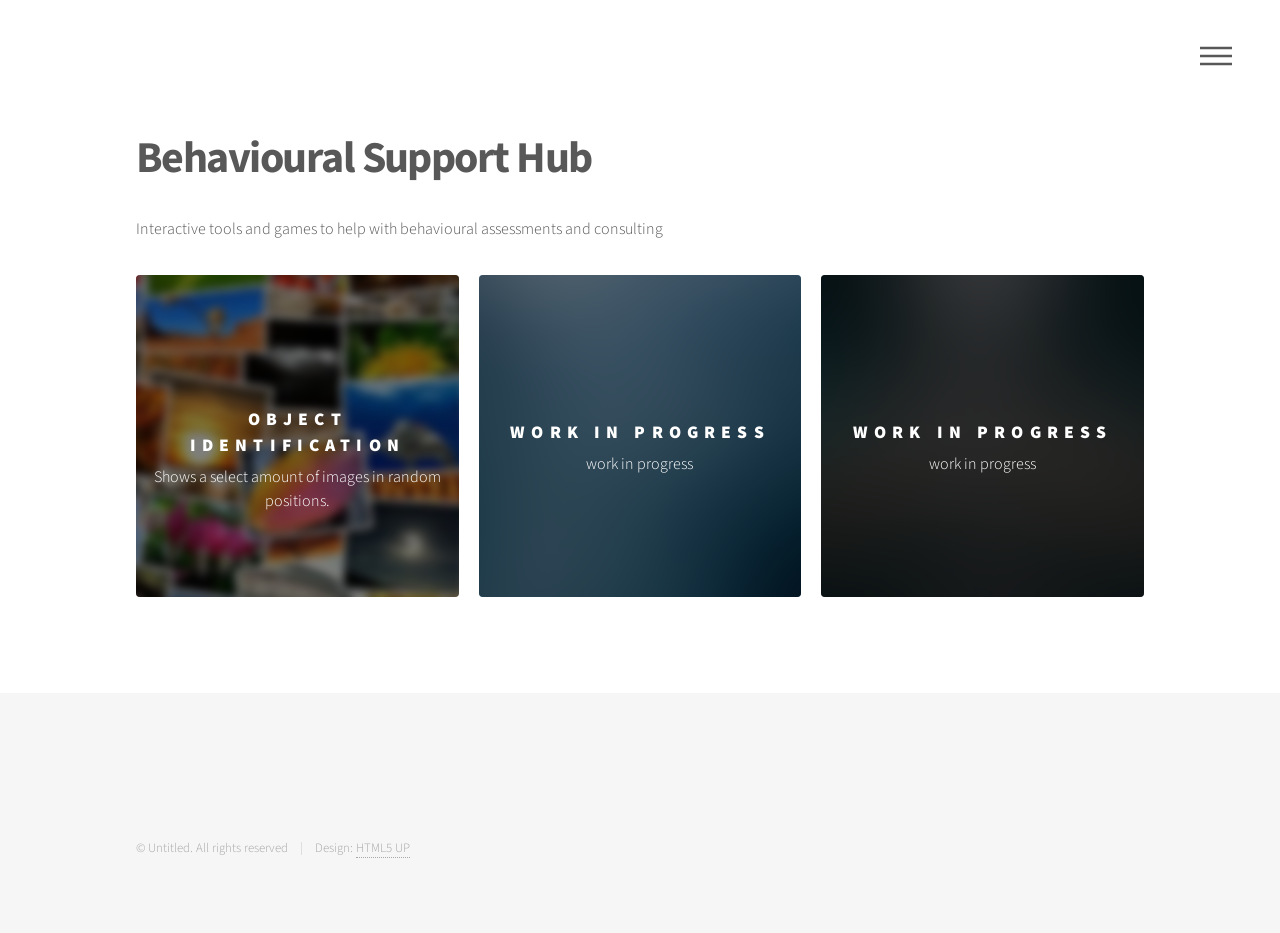
==== index.html @ a1a65e8a "Add files via upload" ====
<!DOCTYPE HTML>
<!--
	Phantom by HTML5 UP
	html5up.net | @ajlkn
	Free for personal and commercial use under the CCA 3.0 license (html5up.net/license)
-->
<html>
	<head>
		<title>Behavioural Support Hub</title>
		<meta charset="utf-8" />
		<meta name="viewport" content="width=device-width, initial-scale=1, user-scalable=no" />
		<link rel="stylesheet" href="assets/css/main.css" />
		<noscript><link rel="stylesheet" href="assets/css/noscript.css" /></noscript>
	</head>
	<body class="is-preload">
		<!-- Wrapper -->
			<div id="wrapper">

				<!-- Header -->
					<header id="header">
						<div class="inner">

							<!-- Logo -->
								<!-- <a href="index.html" class="logo">
									<span class="symbol"><img src="images/logo.svg" alt="" /></span><span class="title">Phantom</span>
								</a> -->

							<!-- Nav -->
								<nav>
									<ul>
										<li><a href="#menu">Menu</a></li>
									</ul>
								</nav>

						</div>
					</header>

				<!-- Menu -->
					<nav id="menu">
						<h2>Menu</h2>
						<ul>
							<li><a href="index.html">Home</a></li>
							<li><a href="generic.html">Ipsum veroeros</a></li>
							<li><a href="generic.html">Tempus etiam</a></li>
							<li><a href="generic.html">Consequat dolor</a></li>
							<li><a href="elements.html">Elements</a></li>
						</ul>
					</nav>

				<!-- Main -->
					<div id="main">
						<div class="inner">
							<header>
								<h1>Behavioural Support Hub</a></h1>
								<p>Interactive tools and games to help with behavioural assessments and consulting</p>
							</header>
							<section class="tiles">
								<article class="style1">
									<span class="image">
										<img src="images/images.png" alt="" />
									</span>
									<a href="elements.html">
										<h2>Object Identification</h2>
										<div class="content">
											<p>Shows a select amount of images in random positions.</p>
										</div>
									</a>
								</article>
								<article class="style2">
									<span class="image">
										<img src="images/pic02.jpg" alt="" />
									</span>
									<a href="generic.html">
										<h2>work in progress</h2>
										<div class="content">
											<p>work in progress</p>
										</div>
									</a>
								</article>
								<article class="style3">
									<span class="image">
										<img src="images/pic03.jpg" alt="" />
									</span>
									<a href="generic.html">
										<h2>work in progress</h2>
										<div class="content">
											<p>work in progress</p>
										</div>
									</a>
								</article>
								<!-- <article class="style4">
									<span class="image">
										<img src="images/pic04.jpg" alt="" />
									</span>
									<a href="generic.html">
										<h2>Tempus</h2>
										<div class="content">
											<p>Sed nisl arcu euismod sit amet nisi lorem etiam dolor veroeros et feugiat.</p>
										</div>
									</a>
								</article>
								<article class="style5">
									<span class="image">
										<img src="images/pic05.jpg" alt="" />
									</span>
									<a href="generic.html">
										<h2>Aliquam</h2>
										<div class="content">
											<p>Sed nisl arcu euismod sit amet nisi lorem etiam dolor veroeros et feugiat.</p>
										</div>
									</a>
								</article>
								<article class="style6">
									<span class="image">
										<img src="images/pic06.jpg" alt="" />
									</span>
									<a href="generic.html">
										<h2>Veroeros</h2>
										<div class="content">
											<p>Sed nisl arcu euismod sit amet nisi lorem etiam dolor veroeros et feugiat.</p>
										</div>
									</a>
								</article>
								<article class="style2">
									<span class="image">
										<img src="images/pic07.jpg" alt="" />
									</span>
									<a href="generic.html">
										<h2>Ipsum</h2>
										<div class="content">
											<p>Sed nisl arcu euismod sit amet nisi lorem etiam dolor veroeros et feugiat.</p>
										</div>
									</a>
								</article>
								<article class="style3">
									<span class="image">
										<img src="images/pic08.jpg" alt="" />
									</span>
									<a href="generic.html">
										<h2>Dolor</h2>
										<div class="content">
											<p>Sed nisl arcu euismod sit amet nisi lorem etiam dolor veroeros et feugiat.</p>
										</div>
									</a>
								</article>
								<article class="style1">
									<span class="image">
										<img src="images/pic09.jpg" alt="" />
									</span>
									<a href="generic.html">
										<h2>Nullam</h2>
										<div class="content">
											<p>Sed nisl arcu euismod sit amet nisi lorem etiam dolor veroeros et feugiat.</p>
										</div>
									</a>
								</article>
								<article class="style5">
									<span class="image">
										<img src="images/pic10.jpg" alt="" />
									</span>
									<a href="generic.html">
										<h2>Ultricies</h2>
										<div class="content">
											<p>Sed nisl arcu euismod sit amet nisi lorem etiam dolor veroeros et feugiat.</p>
										</div>
									</a> 
								</article> -->
								<!-- <article class="style6">
									<span class="image">
										<img src="images/pic11.jpg" alt="" />
									</span>
									<a href="generic.html">
										<h2>Dictum</h2>
										<div class="content">
											<p>Sed nisl arcu euismod sit amet nisi lorem etiam dolor veroeros et feugiat.</p>
										</div>
									</a>
								</article> 
								<article class="style4">
									<span class="image">
										<img src="images/pic12.jpg" alt="" />
									</span>
									<a href="generic.html">
										<h2>Pretium</h2>
										<div class="content">
											<p>Sed nisl arcu euismod sit amet nisi lorem etiam dolor veroeros et feugiat.</p>
										</div>
									</a>
								</article> -->
							</section>
						</div>
					</div>

				<!-- Footer -->
					<footer id="footer">
						<div class="inner">
							<!--<section>
								<h2>Get in touch</h2>
								<form method="post" action="#">
									<div class="fields">
										<div class="field half">
											<input type="text" name="name" id="name" placeholder="Name" />
										</div>
										<div class="field half">
											<input type="email" name="email" id="email" placeholder="Email" />
										</div>
										<div class="field">
											<textarea name="message" id="message" placeholder="Message"></textarea>
										</div>
									</div>
									<ul class="actions">
										<li><input type="submit" value="Send" class="primary" /></li>
									</ul>
								</form>
							</section>
							<section>
								<h2>Follow</h2>
								<ul class="icons">
									<li><a href="#" class="icon brands style2 fa-twitter"><span class="label">Twitter</span></a></li>
									<li><a href="#" class="icon brands style2 fa-facebook-f"><span class="label">Facebook</span></a></li>
									<li><a href="#" class="icon brands style2 fa-instagram"><span class="label">Instagram</span></a></li>
									<li><a href="#" class="icon brands style2 fa-dribbble"><span class="label">Dribbble</span></a></li>
									<li><a href="#" class="icon brands style2 fa-github"><span class="label">GitHub</span></a></li>
									<li><a href="#" class="icon brands style2 fa-500px"><span class="label">500px</span></a></li>
									<li><a href="#" class="icon solid style2 fa-phone"><span class="label">Phone</span></a></li>
									<li><a href="#" class="icon solid style2 fa-envelope"><span class="label">Email</span></a></li>
								</ul>
							</section> -->
							<ul class="copyright">
								<li>&copy; Untitled. All rights reserved</li><li>Design: <a href="http://html5up.net">HTML5 UP</a></li>
							</ul>
						</div>
					</footer>

			</div>

		<!-- Scripts -->
			<script src="assets/js/jquery.min.js"></script>
			<script src="assets/js/browser.min.js"></script>
			<script src="assets/js/breakpoints.min.js"></script>
			<script src="assets/js/util.js"></script>
			<script src="assets/js/main.js"></script>

	</body>
</html>
---- assets/css/main.css ----
@import 'fontawesome-all.min.css';
@import url("https://fonts.googleapis.com/css?family=Source+Sans+Pro:300,700,900");
/*
	Phantom by HTML5 UP
	html5up.net | @ajlkn
	Free for personal and commercial use under the CCA 3.0 license (html5up.net/license)
*/
html, body, div, span, applet, object,
iframe, h1, h2, h3, h4, h5, h6, p, blockquote,
pre, a, abbr, acronym, address, big, cite,
code, del, dfn, em, img, ins, kbd, q, s, samp,
small, strike, strong, sub, sup, tt, var, b,
u, i, center, dl, dt, dd, ol, ul, li, fieldset,
form, label, legend, table, caption, tbody,
tfoot, thead, tr, th, td, article, aside,
canvas, details, embed, figure, figcaption,
footer, header, hgroup, menu, nav, output, ruby,
section, summary, time, mark, audio, video {
  margin: 0;
  padding: 0;
  border: 0;
  font-size: 100%;
  font: inherit;
  vertical-align: baseline;
}

article, aside, details, figcaption, figure,
footer, header, hgroup, menu, nav, section {
  display: block;
}

body {
  line-height: 1;
}

ol, ul {
  list-style: none;
}

blockquote, q {
  quotes: none;
}
blockquote:before, blockquote:after, q:before, q:after {
  content: "";
  content: none;
}

table {
  border-collapse: collapse;
  border-spacing: 0;
}

body {
  -webkit-text-size-adjust: none;
}

mark {
  background-color: transparent;
  color: inherit;
}

input::-moz-focus-inner {
  border: 0;
  padding: 0;
}

input, select, textarea {
  -moz-appearance: none;
  -webkit-appearance: none;
  appearance: none;
}

/* Basic */
body {
  -ms-overflow-style: scrollbar;
}

@media screen and (max-width: 480px) {
  html, body {
    min-width: 320px;
  }
}
html {
  box-sizing: border-box;
}

*, *:before, *:after {
  box-sizing: inherit;
}

body {
  background: #ffffff;
}
body.is-preload *, body.is-preload *:before, body.is-preload *:after {
  animation: none !important;
  transition: none !important;
}

/* Type */
body, input, select, textarea {
  color: #585858;
  font-family: "Source Sans Pro", Helvetica, sans-serif;
  font-size: 16pt;
  font-weight: 300;
  line-height: 1.75;
}
@media screen and (max-width: 1680px) {
  body, input, select, textarea {
    font-size: 14pt;
  }
}
@media screen and (max-width: 1280px) {
  body, input, select, textarea {
    font-size: 12pt;
  }
}

a {
  transition: border-bottom-color 0.2s ease, color 0.2s ease;
  text-decoration: none;
  color: #585858;
  border-bottom: dotted 1px rgba(88, 88, 88, 0.5);
}
a:hover {
  border-bottom-color: transparent;
  color: #f2849e !important;
}

strong, b {
  font-weight: 900;
}

em, i {
  font-style: italic;
}

p {
  margin: 0 0 2em 0;
}

h1 {
  font-size: 2.75em;
  font-weight: 700;
  line-height: 1.3;
  margin: 0 0 1em 0;
  letter-spacing: -0.035em;
}
h1 a {
  color: inherit;
}
@media screen and (max-width: 736px) {
  h1 {
    font-size: 2em;
    margin: 0 0 1em 0;
  }
}
@media screen and (max-width: 360px) {
  h1 {
    font-size: 1.75em;
  }
}

h2, h3, h4, h5, h6 {
  font-weight: 900;
  line-height: 1.5;
  margin: 0 0 2em 0;
  text-transform: uppercase;
  letter-spacing: 0.35em;
}
h2 a, h3 a, h4 a, h5 a, h6 a {
  color: inherit;
}

h2 {
  font-size: 1.1em;
}

h3 {
  font-size: 1em;
}

h4 {
  font-size: 0.8em;
}

h5 {
  font-size: 0.8em;
}

h6 {
  font-size: 0.8em;
}

@media screen and (max-width: 980px) {
  h1 br, h2 br, h3 br, h4 br, h5 br, h6 br {
    display: none;
  }
}
@media screen and (max-width: 736px) {
  h2 {
    font-size: 1em;
  }
  h3 {
    font-size: 0.8em;
  }
}
sub {
  font-size: 0.8em;
  position: relative;
  top: 0.5em;
}

sup {
  font-size: 0.8em;
  position: relative;
  top: -0.5em;
}

blockquote {
  border-left: solid 4px #c9c9c9;
  font-style: italic;
  margin: 0 0 2em 0;
  padding: 0.5em 0 0.5em 2em;
}

code {
  background: rgba(144, 144, 144, 0.075);
  border-radius: 4px;
  border: solid 1px #c9c9c9;
  font-family: "Courier New", monospace;
  font-size: 0.9em;
  margin: 0 0.25em;
  padding: 0.25em 0.65em;
}

pre {
  -webkit-overflow-scrolling: touch;
  font-family: "Courier New", monospace;
  font-size: 0.9em;
  margin: 0 0 2em 0;
}
pre code {
  display: block;
  line-height: 1.75;
  padding: 1em 1.5em;
  overflow-x: auto;
}

hr {
  border: 0;
  border-bottom: solid 1px #c9c9c9;
  margin: 2em 0;
}
hr.major {
  margin: 3em 0;
}

.align-left {
  text-align: left;
}

.align-center {
  text-align: center;
}

.align-right {
  text-align: right;
}

/* Row */
.row {
  display: flex;
  flex-wrap: wrap;
  box-sizing: border-box;
  align-items: stretch;
}
.row > * {
  box-sizing: border-box;
}
.row.gtr-uniform > * > :last-child {
  margin-bottom: 0;
}
.row.aln-left {
  justify-content: flex-start;
}
.row.aln-center {
  justify-content: center;
}
.row.aln-right {
  justify-content: flex-end;
}
.row.aln-top {
  align-items: flex-start;
}
.row.aln-middle {
  align-items: center;
}
.row.aln-bottom {
  align-items: flex-end;
}
.row > .imp {
  order: -1;
}
.row > .col-1 {
  width: 8.3333333333%;
}
.row > .off-1 {
  margin-left: 8.3333333333%;
}
.row > .col-2 {
  width: 16.6666666667%;
}
.row > .off-2 {
  margin-left: 16.6666666667%;
}
.row > .col-3 {
  width: 25%;
}
.row > .off-3 {
  margin-left: 25%;
}
.row > .col-4 {
  width: 33.3333333333%;
}
.row > .off-4 {
  margin-left: 33.3333333333%;
}
.row > .col-5 {
  width: 41.6666666667%;
}
.row > .off-5 {
  margin-left: 41.6666666667%;
}
.row > .col-6 {
  width: 50%;
}
.row > .off-6 {
  margin-left: 50%;
}
.row > .col-7 {
  width: 58.3333333333%;
}
.row > .off-7 {
  margin-left: 58.3333333333%;
}
.row > .col-8 {
  width: 66.6666666667%;
}
.row > .off-8 {
  margin-left: 66.6666666667%;
}
.row > .col-9 {
  width: 75%;
}
.row > .off-9 {
  margin-left: 75%;
}
.row > .col-10 {
  width: 83.3333333333%;
}
.row > .off-10 {
  margin-left: 83.3333333333%;
}
.row > .col-11 {
  width: 91.6666666667%;
}
.row > .off-11 {
  margin-left: 91.6666666667%;
}
.row > .col-12 {
  width: 100%;
}
.row > .off-12 {
  margin-left: 100%;
}
.row.gtr-0 {
  margin-top: 0;
  margin-left: 0em;
}
.row.gtr-0 > * {
  padding: 0 0 0 0em;
}
.row.gtr-0.gtr-uniform {
  margin-top: 0em;
}
.row.gtr-0.gtr-uniform > * {
  padding-top: 0em;
}
.row.gtr-25 {
  margin-top: 0;
  margin-left: -0.5em;
}
.row.gtr-25 > * {
  padding: 0 0 0 0.5em;
}
.row.gtr-25.gtr-uniform {
  margin-top: -0.5em;
}
.row.gtr-25.gtr-uniform > * {
  padding-top: 0.5em;
}
.row.gtr-50 {
  margin-top: 0;
  margin-left: -1em;
}
.row.gtr-50 > * {
  padding: 0 0 0 1em;
}
.row.gtr-50.gtr-uniform {
  margin-top: -1em;
}
.row.gtr-50.gtr-uniform > * {
  padding-top: 1em;
}
.row {
  margin-top: 0;
  margin-left: -2em;
}
.row > * {
  padding: 0 0 0 2em;
}
.row.gtr-uniform {
  margin-top: -2em;
}
.row.gtr-uniform > * {
  padding-top: 2em;
}
.row.gtr-150 {
  margin-top: 0;
  margin-left: -3em;
}
.row.gtr-150 > * {
  padding: 0 0 0 3em;
}
.row.gtr-150.gtr-uniform {
  margin-top: -3em;
}
.row.gtr-150.gtr-uniform > * {
  padding-top: 3em;
}
.row.gtr-200 {
  margin-top: 0;
  margin-left: -4em;
}
.row.gtr-200 > * {
  padding: 0 0 0 4em;
}
.row.gtr-200.gtr-uniform {
  margin-top: -4em;
}
.row.gtr-200.gtr-uniform > * {
  padding-top: 4em;
}
@media screen and (max-width: 1680px) {
  .row {
    display: flex;
    flex-wrap: wrap;
    box-sizing: border-box;
    align-items: stretch;
  }
  .row > * {
    box-sizing: border-box;
  }
  .row.gtr-uniform > * > :last-child {
    margin-bottom: 0;
  }
  .row.aln-left {
    justify-content: flex-start;
  }
  .row.aln-center {
    justify-content: center;
  }
  .row.aln-right {
    justify-content: flex-end;
  }
  .row.aln-top {
    align-items: flex-start;
  }
  .row.aln-middle {
    align-items: center;
  }
  .row.aln-bottom {
    align-items: flex-end;
  }
  .row > .imp-xlarge {
    order: -1;
  }
  .row > .col-1-xlarge {
    width: 8.3333333333%;
  }
  .row > .off-1-xlarge {
    margin-left: 8.3333333333%;
  }
  .row > .col-2-xlarge {
    width: 16.6666666667%;
  }
  .row > .off-2-xlarge {
    margin-left: 16.6666666667%;
  }
  .row > .col-3-xlarge {
    width: 25%;
  }
  .row > .off-3-xlarge {
    margin-left: 25%;
  }
  .row > .col-4-xlarge {
    width: 33.3333333333%;
  }
  .row > .off-4-xlarge {
    margin-left: 33.3333333333%;
  }
  .row > .col-5-xlarge {
    width: 41.6666666667%;
  }
  .row > .off-5-xlarge {
    margin-left: 41.6666666667%;
  }
  .row > .col-6-xlarge {
    width: 50%;
  }
  .row > .off-6-xlarge {
    margin-left: 50%;
  }
  .row > .col-7-xlarge {
    width: 58.3333333333%;
  }
  .row > .off-7-xlarge {
    margin-left: 58.3333333333%;
  }
  .row > .col-8-xlarge {
    width: 66.6666666667%;
  }
  .row > .off-8-xlarge {
    margin-left: 66.6666666667%;
  }
  .row > .col-9-xlarge {
    width: 75%;
  }
  .row > .off-9-xlarge {
    margin-left: 75%;
  }
  .row > .col-10-xlarge {
    width: 83.3333333333%;
  }
  .row > .off-10-xlarge {
    margin-left: 83.3333333333%;
  }
  .row > .col-11-xlarge {
    width: 91.6666666667%;
  }
  .row > .off-11-xlarge {
    margin-left: 91.6666666667%;
  }
  .row > .col-12-xlarge {
    width: 100%;
  }
  .row > .off-12-xlarge {
    margin-left: 100%;
  }
  .row.gtr-0 {
    margin-top: 0;
    margin-left: 0em;
  }
  .row.gtr-0 > * {
    padding: 0 0 0 0em;
  }
  .row.gtr-0.gtr-uniform {
    margin-top: 0em;
  }
  .row.gtr-0.gtr-uniform > * {
    padding-top: 0em;
  }
  .row.gtr-25 {
    margin-top: 0;
    margin-left: -0.5em;
  }
  .row.gtr-25 > * {
    padding: 0 0 0 0.5em;
  }
  .row.gtr-25.gtr-uniform {
    margin-top: -0.5em;
  }
  .row.gtr-25.gtr-uniform > * {
    padding-top: 0.5em;
  }
  .row.gtr-50 {
    margin-top: 0;
    margin-left: -1em;
  }
  .row.gtr-50 > * {
    padding: 0 0 0 1em;
  }
  .row.gtr-50.gtr-uniform {
    margin-top: -1em;
  }
  .row.gtr-50.gtr-uniform > * {
    padding-top: 1em;
  }
  .row {
    margin-top: 0;
    margin-left: -2em;
  }
  .row > * {
    padding: 0 0 0 2em;
  }
  .row.gtr-uniform {
    margin-top: -2em;
  }
  .row.gtr-uniform > * {
    padding-top: 2em;
  }
  .row.gtr-150 {
    margin-top: 0;
    margin-left: -3em;
  }
  .row.gtr-150 > * {
    padding: 0 0 0 3em;
  }
  .row.gtr-150.gtr-uniform {
    margin-top: -3em;
  }
  .row.gtr-150.gtr-uniform > * {
    padding-top: 3em;
  }
  .row.gtr-200 {
    margin-top: 0;
    margin-left: -4em;
  }
  .row.gtr-200 > * {
    padding: 0 0 0 4em;
  }
  .row.gtr-200.gtr-uniform {
    margin-top: -4em;
  }
  .row.gtr-200.gtr-uniform > * {
    padding-top: 4em;
  }
}
@media screen and (max-width: 1280px) {
  .row {
    display: flex;
    flex-wrap: wrap;
    box-sizing: border-box;
    align-items: stretch;
  }
  .row > * {
    box-sizing: border-box;
  }
  .row.gtr-uniform > * > :last-child {
    margin-bottom: 0;
  }
  .row.aln-left {
    justify-content: flex-start;
  }
  .row.aln-center {
    justify-content: center;
  }
  .row.aln-right {
    justify-content: flex-end;
  }
  .row.aln-top {
    align-items: flex-start;
  }
  .row.aln-middle {
    align-items: center;
  }
  .row.aln-bottom {
    align-items: flex-end;
  }
  .row > .imp-large {
    order: -1;
  }
  .row > .col-1-large {
    width: 8.3333333333%;
  }
  .row > .off-1-large {
    margin-left: 8.3333333333%;
  }
  .row > .col-2-large {
    width: 16.6666666667%;
  }
  .row > .off-2-large {
    margin-left: 16.6666666667%;
  }
  .row > .col-3-large {
    width: 25%;
  }
  .row > .off-3-large {
    margin-left: 25%;
  }
  .row > .col-4-large {
    width: 33.3333333333%;
  }
  .row > .off-4-large {
    margin-left: 33.3333333333%;
  }
  .row > .col-5-large {
    width: 41.6666666667%;
  }
  .row > .off-5-large {
    margin-left: 41.6666666667%;
  }
  .row > .col-6-large {
    width: 50%;
  }
  .row > .off-6-large {
    margin-left: 50%;
  }
  .row > .col-7-large {
    width: 58.3333333333%;
  }
  .row > .off-7-large {
    margin-left: 58.3333333333%;
  }
  .row > .col-8-large {
    width: 66.6666666667%;
  }
  .row > .off-8-large {
    margin-left: 66.6666666667%;
  }
  .row > .col-9-large {
    width: 75%;
  }
  .row > .off-9-large {
    margin-left: 75%;
  }
  .row > .col-10-large {
    width: 83.3333333333%;
  }
  .row > .off-10-large {
    margin-left: 83.3333333333%;
  }
  .row > .col-11-large {
    width: 91.6666666667%;
  }
  .row > .off-11-large {
    margin-left: 91.6666666667%;
  }
  .row > .col-12-large {
    width: 100%;
  }
  .row > .off-12-large {
    margin-left: 100%;
  }
  .row.gtr-0 {
    margin-top: 0;
    margin-left: 0em;
  }
  .row.gtr-0 > * {
    padding: 0 0 0 0em;
  }
  .row.gtr-0.gtr-uniform {
    margin-top: 0em;
  }
  .row.gtr-0.gtr-uniform > * {
    padding-top: 0em;
  }
  .row.gtr-25 {
    margin-top: 0;
    margin-left: -0.5em;
  }
  .row.gtr-25 > * {
    padding: 0 0 0 0.5em;
  }
  .row.gtr-25.gtr-uniform {
    margin-top: -0.5em;
  }
  .row.gtr-25.gtr-uniform > * {
    padding-top: 0.5em;
  }
  .row.gtr-50 {
    margin-top: 0;
    margin-left: -1em;
  }
  .row.gtr-50 > * {
    padding: 0 0 0 1em;
  }
  .row.gtr-50.gtr-uniform {
    margin-top: -1em;
  }
  .row.gtr-50.gtr-uniform > * {
    padding-top: 1em;
  }
  .row {
    margin-top: 0;
    margin-left: -2em;
  }
  .row > * {
    padding: 0 0 0 2em;
  }
  .row.gtr-uniform {
    margin-top: -2em;
  }
  .row.gtr-uniform > * {
    padding-top: 2em;
  }
  .row.gtr-150 {
    margin-top: 0;
    margin-left: -3em;
  }
  .row.gtr-150 > * {
    padding: 0 0 0 3em;
  }
  .row.gtr-150.gtr-uniform {
    margin-top: -3em;
  }
  .row.gtr-150.gtr-uniform > * {
    padding-top: 3em;
  }
  .row.gtr-200 {
    margin-top: 0;
    margin-left: -4em;
  }
  .row.gtr-200 > * {
    padding: 0 0 0 4em;
  }
  .row.gtr-200.gtr-uniform {
    margin-top: -4em;
  }
  .row.gtr-200.gtr-uniform > * {
    padding-top: 4em;
  }
}
@media screen and (max-width: 980px) {
  .row {
    display: flex;
    flex-wrap: wrap;
    box-sizing: border-box;
    align-items: stretch;
  }
  .row > * {
    box-sizing: border-box;
  }
  .row.gtr-uniform > * > :last-child {
    margin-bottom: 0;
  }
  .row.aln-left {
    justify-content: flex-start;
  }
  .row.aln-center {
    justify-content: center;
  }
  .row.aln-right {
    justify-content: flex-end;
  }
  .row.aln-top {
    align-items: flex-start;
  }
  .row.aln-middle {
    align-items: center;
  }
  .row.aln-bottom {
    align-items: flex-end;
  }
  .row > .imp-medium {
    order: -1;
  }
  .row > .col-1-medium {
    width: 8.3333333333%;
  }
  .row > .off-1-medium {
    margin-left: 8.3333333333%;
  }
  .row > .col-2-medium {
    width: 16.6666666667%;
  }
  .row > .off-2-medium {
    margin-left: 16.6666666667%;
  }
  .row > .col-3-medium {
    width: 25%;
  }
  .row > .off-3-medium {
    margin-left: 25%;
  }
  .row > .col-4-medium {
    width: 33.3333333333%;
  }
  .row > .off-4-medium {
    margin-left: 33.3333333333%;
  }
  .row > .col-5-medium {
    width: 41.6666666667%;
  }
  .row > .off-5-medium {
    margin-left: 41.6666666667%;
  }
  .row > .col-6-medium {
    width: 50%;
  }
  .row > .off-6-medium {
    margin-left: 50%;
  }
  .row > .col-7-medium {
    width: 58.3333333333%;
  }
  .row > .off-7-medium {
    margin-left: 58.3333333333%;
  }
  .row > .col-8-medium {
    width: 66.6666666667%;
  }
  .row > .off-8-medium {
    margin-left: 66.6666666667%;
  }
  .row > .col-9-medium {
    width: 75%;
  }
  .row > .off-9-medium {
    margin-left: 75%;
  }
  .row > .col-10-medium {
    width: 83.3333333333%;
  }
  .row > .off-10-medium {
    margin-left: 83.3333333333%;
  }
  .row > .col-11-medium {
    width: 91.6666666667%;
  }
  .row > .off-11-medium {
    margin-left: 91.6666666667%;
  }
  .row > .col-12-medium {
    width: 100%;
  }
  .row > .off-12-medium {
    margin-left: 100%;
  }
  .row.gtr-0 {
    margin-top: 0;
    margin-left: 0em;
  }
  .row.gtr-0 > * {
    padding: 0 0 0 0em;
  }
  .row.gtr-0.gtr-uniform {
    margin-top: 0em;
  }
  .row.gtr-0.gtr-uniform > * {
    padding-top: 0em;
  }
  .row.gtr-25 {
    margin-top: 0;
    margin-left: -0.375em;
  }
  .row.gtr-25 > * {
    padding: 0 0 0 0.375em;
  }
  .row.gtr-25.gtr-uniform {
    margin-top: -0.375em;
  }
  .row.gtr-25.gtr-uniform > * {
    padding-top: 0.375em;
  }
  .row.gtr-50 {
    margin-top: 0;
    margin-left: -0.75em;
  }
  .row.gtr-50 > * {
    padding: 0 0 0 0.75em;
  }
  .row.gtr-50.gtr-uniform {
    margin-top: -0.75em;
  }
  .row.gtr-50.gtr-uniform > * {
    padding-top: 0.75em;
  }
  .row {
    margin-top: 0;
    margin-left: -1.5em;
  }
  .row > * {
    padding: 0 0 0 1.5em;
  }
  .row.gtr-uniform {
    margin-top: -1.5em;
  }
  .row.gtr-uniform > * {
    padding-top: 1.5em;
  }
  .row.gtr-150 {
    margin-top: 0;
    margin-left: -2.25em;
  }
  .row.gtr-150 > * {
    padding: 0 0 0 2.25em;
  }
  .row.gtr-150.gtr-uniform {
    margin-top: -2.25em;
  }
  .row.gtr-150.gtr-uniform > * {
    padding-top: 2.25em;
  }
  .row.gtr-200 {
    margin-top: 0;
    margin-left: -3em;
  }
  .row.gtr-200 > * {
    padding: 0 0 0 3em;
  }
  .row.gtr-200.gtr-uniform {
    margin-top: -3em;
  }
  .row.gtr-200.gtr-uniform > * {
    padding-top: 3em;
  }
}
@media screen and (max-width: 736px) {
  .row {
    display: flex;
    flex-wrap: wrap;
    box-sizing: border-box;
    align-items: stretch;
  }
  .row > * {
    box-sizing: border-box;
  }
  .row.gtr-uniform > * > :last-child {
    margin-bottom: 0;
  }
  .row.aln-left {
    justify-content: flex-start;
  }
  .row.aln-center {
    justify-content: center;
  }
  .row.aln-right {
    justify-content: flex-end;
  }
  .row.aln-top {
    align-items: flex-start;
  }
  .row.aln-middle {
    align-items: center;
  }
  .row.aln-bottom {
    align-items: flex-end;
  }
  .row > .imp-small {
    order: -1;
  }
  .row > .col-1-small {
    width: 8.3333333333%;
  }
  .row > .off-1-small {
    margin-left: 8.3333333333%;
  }
  .row > .col-2-small {
    width: 16.6666666667%;
  }
  .row > .off-2-small {
    margin-left: 16.6666666667%;
  }
  .row > .col-3-small {
    width: 25%;
  }
  .row > .off-3-small {
    margin-left: 25%;
  }
  .row > .col-4-small {
    width: 33.3333333333%;
  }
  .row > .off-4-small {
    margin-left: 33.3333333333%;
  }
  .row > .col-5-small {
    width: 41.6666666667%;
  }
  .row > .off-5-small {
    margin-left: 41.6666666667%;
  }
  .row > .col-6-small {
    width: 50%;
  }
  .row > .off-6-small {
    margin-left: 50%;
  }
  .row > .col-7-small {
    width: 58.3333333333%;
  }
  .row > .off-7-small {
    margin-left: 58.3333333333%;
  }
  .row > .col-8-small {
    width: 66.6666666667%;
  }
  .row > .off-8-small {
    margin-left: 66.6666666667%;
  }
  .row > .col-9-small {
    width: 75%;
  }
  .row > .off-9-small {
    margin-left: 75%;
  }
  .row > .col-10-small {
    width: 83.3333333333%;
  }
  .row > .off-10-small {
    margin-left: 83.3333333333%;
  }
  .row > .col-11-small {
    width: 91.6666666667%;
  }
  .row > .off-11-small {
    margin-left: 91.6666666667%;
  }
  .row > .col-12-small {
    width: 100%;
  }
  .row > .off-12-small {
    margin-left: 100%;
  }
  .row.gtr-0 {
    margin-top: 0;
    margin-left: 0em;
  }
  .row.gtr-0 > * {
    padding: 0 0 0 0em;
  }
  .row.gtr-0.gtr-uniform {
    margin-top: 0em;
  }
  .row.gtr-0.gtr-uniform > * {
    padding-top: 0em;
  }
  .row.gtr-25 {
    margin-top: 0;
    margin-left: -0.25em;
  }
  .row.gtr-25 > * {
    padding: 0 0 0 0.25em;
  }
  .row.gtr-25.gtr-uniform {
    margin-top: -0.25em;
  }
  .row.gtr-25.gtr-uniform > * {
    padding-top: 0.25em;
  }
  .row.gtr-50 {
    margin-top: 0;
    margin-left: -0.5em;
  }
  .row.gtr-50 > * {
    padding: 0 0 0 0.5em;
  }
  .row.gtr-50.gtr-uniform {
    margin-top: -0.5em;
  }
  .row.gtr-50.gtr-uniform > * {
    padding-top: 0.5em;
  }
  .row {
    margin-top: 0;
    margin-left: -1em;
  }
  .row > * {
    padding: 0 0 0 1em;
  }
  .row.gtr-uniform {
    margin-top: -1em;
  }
  .row.gtr-uniform > * {
    padding-top: 1em;
  }
  .row.gtr-150 {
    margin-top: 0;
    margin-left: -1.5em;
  }
  .row.gtr-150 > * {
    padding: 0 0 0 1.5em;
  }
  .row.gtr-150.gtr-uniform {
    margin-top: -1.5em;
  }
  .row.gtr-150.gtr-uniform > * {
    padding-top: 1.5em;
  }
  .row.gtr-200 {
    margin-top: 0;
    margin-left: -2em;
  }
  .row.gtr-200 > * {
    padding: 0 0 0 2em;
  }
  .row.gtr-200.gtr-uniform {
    margin-top: -2em;
  }
  .row.gtr-200.gtr-uniform > * {
    padding-top: 2em;
  }
}
@media screen and (max-width: 480px) {
  .row {
    display: flex;
    flex-wrap: wrap;
    box-sizing: border-box;
    align-items: stretch;
  }
  .row > * {
    box-sizing: border-box;
  }
  .row.gtr-uniform > * > :last-child {
    margin-bottom: 0;
  }
  .row.aln-left {
    justify-content: flex-start;
  }
  .row.aln-center {
    justify-content: center;
  }
  .row.aln-right {
    justify-content: flex-end;
  }
  .row.aln-top {
    align-items: flex-start;
  }
  .row.aln-middle {
    align-items: center;
  }
  .row.aln-bottom {
    align-items: flex-end;
  }
  .row > .imp-xsmall {
    order: -1;
  }
  .row > .col-1-xsmall {
    width: 8.3333333333%;
  }
  .row > .off-1-xsmall {
    margin-left: 8.3333333333%;
  }
  .row > .col-2-xsmall {
    width: 16.6666666667%;
  }
  .row > .off-2-xsmall {
    margin-left: 16.6666666667%;
  }
  .row > .col-3-xsmall {
    width: 25%;
  }
  .row > .off-3-xsmall {
    margin-left: 25%;
  }
  .row > .col-4-xsmall {
    width: 33.3333333333%;
  }
  .row > .off-4-xsmall {
    margin-left: 33.3333333333%;
  }
  .row > .col-5-xsmall {
    width: 41.6666666667%;
  }
  .row > .off-5-xsmall {
    margin-left: 41.6666666667%;
  }
  .row > .col-6-xsmall {
    width: 50%;
  }
  .row > .off-6-xsmall {
    margin-left: 50%;
  }
  .row > .col-7-xsmall {
    width: 58.3333333333%;
  }
  .row > .off-7-xsmall {
    margin-left: 58.3333333333%;
  }
  .row > .col-8-xsmall {
    width: 66.6666666667%;
  }
  .row > .off-8-xsmall {
    margin-left: 66.6666666667%;
  }
  .row > .col-9-xsmall {
    width: 75%;
  }
  .row > .off-9-xsmall {
    margin-left: 75%;
  }
  .row > .col-10-xsmall {
    width: 83.3333333333%;
  }
  .row > .off-10-xsmall {
    margin-left: 83.3333333333%;
  }
  .row > .col-11-xsmall {
    width: 91.6666666667%;
  }
  .row > .off-11-xsmall {
    margin-left: 91.6666666667%;
  }
  .row > .col-12-xsmall {
    width: 100%;
  }
  .row > .off-12-xsmall {
    margin-left: 100%;
  }
  .row.gtr-0 {
    margin-top: 0;
    margin-left: 0em;
  }
  .row.gtr-0 > * {
    padding: 0 0 0 0em;
  }
  .row.gtr-0.gtr-uniform {
    margin-top: 0em;
  }
  .row.gtr-0.gtr-uniform > * {
    padding-top: 0em;
  }
  .row.gtr-25 {
    margin-top: 0;
    margin-left: -0.25em;
  }
  .row.gtr-25 > * {
    padding: 0 0 0 0.25em;
  }
  .row.gtr-25.gtr-uniform {
    margin-top: -0.25em;
  }
  .row.gtr-25.gtr-uniform > * {
    padding-top: 0.25em;
  }
  .row.gtr-50 {
    margin-top: 0;
    margin-left: -0.5em;
  }
  .row.gtr-50 > * {
    padding: 0 0 0 0.5em;
  }
  .row.gtr-50.gtr-uniform {
    margin-top: -0.5em;
  }
  .row.gtr-50.gtr-uniform > * {
    padding-top: 0.5em;
  }
  .row {
    margin-top: 0;
    margin-left: -1em;
  }
  .row > * {
    padding: 0 0 0 1em;
  }
  .row.gtr-uniform {
    margin-top: -1em;
  }
  .row.gtr-uniform > * {
    padding-top: 1em;
  }
  .row.gtr-150 {
    margin-top: 0;
    margin-left: -1.5em;
  }
  .row.gtr-150 > * {
    padding: 0 0 0 1.5em;
  }
  .row.gtr-150.gtr-uniform {
    margin-top: -1.5em;
  }
  .row.gtr-150.gtr-uniform > * {
    padding-top: 1.5em;
  }
  .row.gtr-200 {
    margin-top: 0;
    margin-left: -2em;
  }
  .row.gtr-200 > * {
    padding: 0 0 0 2em;
  }
  .row.gtr-200.gtr-uniform {
    margin-top: -2em;
  }
  .row.gtr-200.gtr-uniform > * {
    padding-top: 2em;
  }
}

/* Section/Article */
section.special, article.special {
  text-align: center;
}

header p {
  margin-top: -1em;
}
@media screen and (max-width: 736px) {
  header p {
    margin-top: 0;
  }
}

/* Icon */
.icon {
  text-decoration: none;
}
.icon:before {
  -moz-osx-font-smoothing: grayscale;
  -webkit-font-smoothing: antialiased;
  display: inline-block;
  font-style: normal;
  font-variant: normal;
  text-rendering: auto;
  line-height: 1;
  text-transform: none !important;
  font-family: "Font Awesome 5 Free";
  font-weight: 400;
}
.icon {
  border-bottom: none;
  position: relative;
}
.icon > .label {
  display: none;
}
.icon:before {
  line-height: inherit;
}
.icon.solid:before {
  font-weight: 900;
}
.icon.brands:before {
  font-family: "Font Awesome 5 Brands";
}
.icon.style2 {
  transition: background-color 0.2s ease-in-out, color 0.2s ease-in-out, border-color 0.2s ease-in-out;
  background-color: transparent;
  border: solid 1px #c9c9c9;
  border-radius: 4px;
  width: 2.65em;
  height: 2.65em;
  display: inline-block;
  text-align: center;
  line-height: 2.65em;
  color: inherit;
}
.icon.style2:before {
  font-size: 1.1em;
}
.icon.style2:hover {
  color: #f2849e;
  border-color: #f2849e;
}
.icon.style2:active {
  background-color: rgba(242, 132, 158, 0.1);
}

/* List */
ol {
  list-style: decimal;
  margin: 0 0 2em 0;
  padding-left: 1.25em;
}
ol li {
  padding-left: 0.25em;
}

ul {
  list-style: disc;
  margin: 0 0 2em 0;
  padding-left: 1em;
}
ul li {
  padding-left: 0.5em;
}
ul.alt {
  list-style: none;
  padding-left: 0;
}
ul.alt li {
  border-top: solid 1px #c9c9c9;
  padding: 0.5em 0;
}
ul.alt li:first-child {
  border-top: 0;
  padding-top: 0;
}

dl {
  margin: 0 0 2em 0;
}
dl dt {
  display: block;
  font-weight: 900;
  margin: 0 0 1em 0;
}
dl dd {
  margin-left: 2em;
}

/* Actions */
ul.actions {
  display: -moz-flex;
  display: -ms-flex;
  display: flex;
  cursor: default;
  list-style: none;
  margin-left: -1em;
  padding-left: 0;
}
ul.actions li {
  padding: 0 0 0 1em;
  vertical-align: middle;
}
ul.actions.special {
  -moz-justify-content: center;
  -ms-justify-content: center;
  justify-content: center;
  width: 100%;
  margin-left: 0;
}
ul.actions.special li:first-child {
  padding-left: 0;
}
ul.actions.stacked {
  -moz-flex-direction: column;
  flex-direction: column;
  margin-left: 0;
}
ul.actions.stacked li {
  padding: 1.3em 0 0 0;
}
ul.actions.stacked li:first-child {
  padding-top: 0;
}
ul.actions.fit {
  width: calc(100% + 1em);
}
ul.actions.fit li {
  -moz-flex-grow: 1;
  -ms-flex-grow: 1;
  flex-grow: 1;
  -ms-flex-shrink: 1;
  flex-shrink: 1;
  width: 100%;
}
ul.actions.fit li > * {
  width: 100%;
}
ul.actions.fit.stacked {
  width: 100%;
}
@media screen and (max-width: 480px) {
  ul.actions:not(.fixed) {
    -moz-flex-direction: column;
    flex-direction: column;
    margin-left: 0;
    width: 100% !important;
  }
  ul.actions:not(.fixed) li {
    -moz-flex-grow: 1;
    -ms-flex-grow: 1;
    flex-grow: 1;
    -ms-flex-shrink: 1;
    flex-shrink: 1;
    padding: 1em 0 0 0;
    text-align: center;
    width: 100%;
  }
  ul.actions:not(.fixed) li > * {
    width: 100%;
  }
  ul.actions:not(.fixed) li:first-child {
    padding-top: 0;
  }
  ul.actions:not(.fixed) li input[type=submit],
  ul.actions:not(.fixed) li input[type=reset],
  ul.actions:not(.fixed) li input[type=button],
  ul.actions:not(.fixed) li button,
  ul.actions:not(.fixed) li .button {
    width: 100%;
  }
  ul.actions:not(.fixed) li input[type=submit].icon:before,
  ul.actions:not(.fixed) li input[type=reset].icon:before,
  ul.actions:not(.fixed) li input[type=button].icon:before,
  ul.actions:not(.fixed) li button.icon:before,
  ul.actions:not(.fixed) li .button.icon:before {
    margin-left: -0.5rem;
  }
}

/* Icons */
ul.icons {
  cursor: default;
  list-style: none;
  padding-left: 0;
  margin: -1em 0 2em -1em;
}
ul.icons li {
  display: inline-block;
  padding: 1em 0 0 1em;
}

/* Form */
form {
  margin: 0 0 2em 0;
  overflow-x: hidden;
}
form > :last-child {
  margin-bottom: 0;
}
form > .fields {
  display: -moz-flex;
  display: -ms-flex;
  display: flex;
  flex-wrap: wrap;
  width: calc(100% + 3em);
  margin: -1.5em 0 2em -1.5em;
}
form > .fields > .field {
  -moz-flex-grow: 0;
  -ms-flex-grow: 0;
  flex-grow: 0;
  -ms-flex-shrink: 0;
  flex-shrink: 0;
  padding: 1.5em 0 0 1.5em;
  width: calc(100% - 1.5em);
}
form > .fields > .field.half {
  width: calc(50% - 0.75em);
}
form > .fields > .field.third {
  width: calc(100%/3 - 0.5em);
}
form > .fields > .field.quarter {
  width: calc(25% - 0.375em);
}
@media screen and (max-width: 480px) {
  form > .fields {
    width: calc(100% + 3em);
    margin: -1.5em 0 2em -1.5em;
  }
  form > .fields > .field {
    padding: 1.5em 0 0 1.5em;
    width: calc(100% - 1.5em);
  }
  form > .fields > .field.half {
    width: calc(100% - 1.5em);
  }
  form > .fields > .field.third {
    width: calc(100% - 1.5em);
  }
  form > .fields > .field.quarter {
    width: calc(100% - 1.5em);
  }
}

label {
  display: block;
  font-size: 0.9em;
  font-weight: 900;
  margin: 0 0 1em 0;
}

input[type=text],
input[type=password],
input[type=email],
input[type=tel],
select,
textarea {
  -moz-appearance: none;
  -webkit-appearance: none;
  appearance: none;
  background-color: transparent;
  border: none;
  border-radius: 0;
  border-bottom: solid 1px #c9c9c9;
  color: inherit;
  display: block;
  outline: 0;
  padding: 0;
  text-decoration: none;
  width: 100%;
}
input[type=text]:invalid,
input[type=password]:invalid,
input[type=email]:invalid,
input[type=tel]:invalid,
select:invalid,
textarea:invalid {
  box-shadow: none;
}
input[type=text]:focus,
input[type=password]:focus,
input[type=email]:focus,
input[type=tel]:focus,
select:focus,
textarea:focus {
  border-bottom-color: #f2849e;
  box-shadow: inset 0 -1px 0 0 #f2849e;
}

select {
  background-image: url("data:image/svg+xml;charset=utf8,%3Csvg xmlns='http://www.w3.org/2000/svg' width='40' height='40' preserveAspectRatio='none' viewBox='0 0 40 40'%3E%3Cpath d='M9.4,12.3l10.4,10.4l10.4-10.4c0.2-0.2,0.5-0.4,0.9-0.4c0.3,0,0.6,0.1,0.9,0.4l3.3,3.3c0.2,0.2,0.4,0.5,0.4,0.9 c0,0.4-0.1,0.6-0.4,0.9L20.7,31.9c-0.2,0.2-0.5,0.4-0.9,0.4c-0.3,0-0.6-0.1-0.9-0.4L4.3,17.3c-0.2-0.2-0.4-0.5-0.4-0.9 c0-0.4,0.1-0.6,0.4-0.9l3.3-3.3c0.2-0.2,0.5-0.4,0.9-0.4S9.1,12.1,9.4,12.3z' fill='%23c9c9c9' /%3E%3C/svg%3E");
  background-size: 1.25rem;
  background-repeat: no-repeat;
  background-position: calc(100% - 1rem) center;
  height: 3em;
  padding-right: 3em;
  text-overflow: ellipsis;
}
select option {
  background: #ffffff;
}
select:focus::-ms-value {
  background-color: transparent;
}
select::-ms-expand {
  display: none;
}

input[type=text],
input[type=password],
input[type=email],
select {
  height: 3em;
}

textarea {
  padding: 0;
  min-height: 3.75em;
}

input[type=checkbox],
input[type=radio] {
  -moz-appearance: none;
  -webkit-appearance: none;
  appearance: none;
  display: block;
  float: left;
  margin-right: -2em;
  opacity: 0;
  width: 1em;
  z-index: -1;
}
input[type=checkbox] + label,
input[type=radio] + label {
  text-decoration: none;
}
input[type=checkbox] + label:before,
input[type=radio] + label:before {
  -moz-osx-font-smoothing: grayscale;
  -webkit-font-smoothing: antialiased;
  display: inline-block;
  font-style: normal;
  font-variant: normal;
  text-rendering: auto;
  line-height: 1;
  text-transform: none !important;
  font-family: "Font Awesome 5 Free";
  font-weight: 900;
}
input[type=checkbox] + label,
input[type=radio] + label {
  color: #585858;
  cursor: pointer;
  display: inline-block;
  font-size: 1em;
  font-weight: 300;
  padding-left: 2.55em;
  padding-right: 0.75em;
  position: relative;
}
input[type=checkbox] + label:before,
input[type=radio] + label:before {
  border-radius: 4px;
  border: solid 1px #c9c9c9;
  content: "";
  display: inline-block;
  font-size: 0.8em;
  height: 2.25em;
  left: 0;
  line-height: 2.25em;
  position: absolute;
  text-align: center;
  top: 0;
  width: 2.25em;
}
input[type=checkbox]:checked + label:before,
input[type=radio]:checked + label:before {
  background: #585858;
  border-color: #585858;
  color: #ffffff;
  content: "\f00c";
}
input[type=checkbox]:focus + label:before,
input[type=radio]:focus + label:before {
  border-color: #f2849e;
  box-shadow: 0 0 0 1px #f2849e;
}

input[type=checkbox] + label:before {
  border-radius: 4px;
}

input[type=radio] + label:before {
  border-radius: 100%;
}

/* Box */
.box {
  border-radius: 4px;
  border: solid 1px #c9c9c9;
  margin-bottom: 2em;
  padding: 1.5em;
}
.box > :last-child,
.box > :last-child > :last-child,
.box > :last-child > :last-child > :last-child {
  margin-bottom: 0;
}
.box.alt {
  border: 0;
  border-radius: 0;
  padding: 0;
}

/* Image */
.image {
  border-radius: 4px;
  border: 0;
  display: inline-block;
  position: relative;	
}
.image img {
  border-radius: 4px;
  display: block;
  transform: scale(1.1);
}
.image.left, .image.right {
  max-width: 40%;
}
.image.left img, .image.right img {
  width: 100%;
}
.image.left {
  float: left;
  padding: 0 1.5em 1em 0;
  top: 0.25em;
}
.image.right {
  float: right;
  padding: 0 0 1em 1.5em;
  top: 0.25em;
}
.image.fit {
  display: block;
  margin: 0 0 2em 0;
  width: 100%;
}
.image.fit img {
  width: 100%;
}
.image.main {
  display: block;
  margin: 0 0 3em 0;
  width: 100%;
}
.image.main img {
  width: 100%;
}
@media screen and (max-width: 736px) {
  .image.main {
    margin: 0 0 2em 0;
  }
}

/* Table */
.table-wrapper {
  -webkit-overflow-scrolling: touch;
  overflow-x: auto;
}

table {
  margin: 0 0 2em 0;
  width: 100%;
}
table tbody tr {
  border: solid 1px #c9c9c9;
  border-left: 0;
  border-right: 0;
}
table tbody tr:nth-child(2n+1) {
  background-color: rgba(144, 144, 144, 0.075);
}
table td {
  padding: 0.75em 0.75em;
}
table th {
  font-size: 0.9em;
  font-weight: 900;
  padding: 0 0.75em 0.75em 0.75em;
  text-align: left;
}
table thead {
  border-bottom: solid 2px #c9c9c9;
}
table tfoot {
  border-top: solid 2px #c9c9c9;
}
table.alt {
  border-collapse: separate;
}
table.alt tbody tr td {
  border: solid 1px #c9c9c9;
  border-left-width: 0;
  border-top-width: 0;
}
table.alt tbody tr td:first-child {
  border-left-width: 1px;
}
table.alt tbody tr:first-child td {
  border-top-width: 1px;
}
table.alt thead {
  border-bottom: 0;
}
table.alt tfoot {
  border-top: 0;
}

/* Button */
input[type=submit],
input[type=reset],
input[type=button],
button,
.button {
  -moz-appearance: none;
  -webkit-appearance: none;
  appearance: none;
  transition: background-color 0.2s ease-in-out, color 0.2s ease-in-out, box-shadow 0.2s ease-in-out;
  background-color: transparent;
  border-radius: 4px;
  border: 0;
  box-shadow: inset 0 0 0 2px #585858;
  color: #585858 !important;
  cursor: pointer;
  display: inline-block;
  font-size: 0.8em;
  font-weight: 900;
  height: 3.5em;
  letter-spacing: 0.35em;
  line-height: 3.45em;
  overflow: hidden;
  padding: 0 1.25em 0 1.6em;
  text-align: center;
  text-decoration: none;
  text-overflow: ellipsis;
  text-transform: uppercase;
  white-space: nowrap;
}
input[type=submit].icon:before,
input[type=reset].icon:before,
input[type=button].icon:before,
button.icon:before,
.button.icon:before {
  margin-right: 0.5em;
}
input[type=submit].fit,
input[type=reset].fit,
input[type=button].fit,
button.fit,
.button.fit {
  width: 100%;
}
input[type=submit]:hover,
input[type=reset]:hover,
input[type=button]:hover,
button:hover,
.button:hover {
  color: #f2849e !important;
  box-shadow: inset 0 0 0 2px #f2849e;
}
input[type=submit]:active,
input[type=reset]:active,
input[type=button]:active,
button:active,
.button:active {
  background-color: rgba(242, 132, 158, 0.1);
}
input[type=submit].small,
input[type=reset].small,
input[type=button].small,
button.small,
.button.small {
  font-size: 0.6em;
}
input[type=submit].large,
input[type=reset].large,
input[type=button].large,
button.large,
.button.large {
  font-size: 1em;
}
input[type=submit].primary,
input[type=reset].primary,
input[type=button].primary,
button.primary,
.button.primary {
  box-shadow: none;
  background-color: #585858;
  color: #ffffff !important;
}
input[type=submit].primary:hover,
input[type=reset].primary:hover,
input[type=button].primary:hover,
button.primary:hover,
.button.primary:hover {
  background-color: #f2849e;
}
input[type=submit].primary:active,
input[type=reset].primary:active,
input[type=button].primary:active,
button.primary:active,
.button.primary:active {
  background-color: rgb(238.1, 95.1, 128.9);
}
input[type=submit].disabled, input[type=submit]:disabled,
input[type=reset].disabled,
input[type=reset]:disabled,
input[type=button].disabled,
input[type=button]:disabled,
button.disabled,
button:disabled,
.button.disabled,
.button:disabled {
  pointer-events: none;
  opacity: 0.25;
}

/* Tiles */
.tiles {
  display: -moz-flex;
  display: -ms-flex;
  display: flex;
  flex-wrap: wrap;
  position: relative;
  margin: -2.5em 0 0 -2.5em;
}
.tiles article {
  transition: transform 0.5s ease, opacity 0.5s ease;
  position: relative;
  width: calc(33.3333333333% - 2.5em);
  margin: 2.5em 0 0 2.5em;
}
.tiles article > .image {
  transition: transform 0.5s ease;
  position: relative;
  display: block;
  width: 100%;
  border-radius: 4px;
  overflow: hidden;
}
.tiles article > .image img {
  display: block;
  width: 100%;
  opacity: 1;
  aspect-ratio: 1 / 1;
  filter: blur(4px);
}
.tiles article > .image:before {
  pointer-events: none;
  transition: background-color 0.5s ease, opacity 0.5s ease;
  content: "";
  display: block;
  position: absolute;
  top: 0;
  left: 0;
  width: 100%;
  height: 100%;
  opacity: 0.5;
  z-index: 1;
}
.tiles article > .image:after {
  pointer-events: none;
  transition: opacity 0.5s ease;
  content: "";
  display: block;
  position: absolute;
  top: 0;
  left: 0;
  width: 100%;
  height: 100%;
  /*background-image: url("data:image/svg+xml;charset=utf8,%3Csvg xmlns='http://www.w3.org/2000/svg' width='100' height='100' viewBox='0 0 100 100' preserveAspectRatio='none'%3E%3Cstyle%3Eline %7B stroke-width: 0.25px%3B stroke: %23ffffff%3B %7D%3C/style%3E%3Cline x1='0' y1='0' x2='100' y2='100' /%3E%3Cline x1='100' y1='0' x2='0' y2='100' /%3E%3C/svg%3E");*/
  background-position: center;
  background-repeat: no-repeat;
  background-size: 100% 100%;
  opacity: 0;
  z-index: 2;
}
.tiles article > a {
  display: -moz-flex;
  display: -ms-flex;
  display: flex;
  -moz-flex-direction: column;
  flex-direction: column;
  -moz-align-items: center;
  -ms-align-items: center;
  align-items: center;
  -moz-justify-content: center;
  -ms-justify-content: center;
  justify-content: center;
  transition: background-color 0.5s ease, transform 0.5s ease;
  position: absolute;
  top: 0;
  left: 0;
  width: 100%;
  height: 100%;
  padding: 1em;
  border-radius: 4px;
  border-bottom: 0;
  color: #ffffff;
  text-align: center;
  text-decoration: none;
  z-index: 3;
}
.tiles article > a > :last-child {
  margin: 0;
}
.tiles article > a:hover {
  color: #ffffff !important;
}
.tiles article > a h2 {
  margin: 0;
}
.tiles article > a .content {
  transition: max-height 0.5s ease, opacity 0.5s ease;
  width: 100%;
  max-height: 0;
  line-height: 1.5;
  margin-top: 0.35em;
  opacity: 1;
  transform: none;
}
.tiles article > a .content > :last-child {
  margin-bottom: 0;
}
.tiles article.style1 > .image:before {
  background-color: #000000;
}
.tiles article.style2 > .image:before {
  background-color: #000000;
}
.tiles article.style3 > .image:before {
  background-color: #000000;
}
.tiles article.style4 > .image:before {
  background-color: #000000;
}
.tiles article.style5 > .image:before {
  background-color: #000000;
}
.tiles article.style6 > .image:before {
  background-color: #000000;
}
body:not(.is-touch) .tiles article:hover > .image {
  transform: scale(1.1);
}
body:not(.is-touch) .tiles article:hover .image img { 
	filter: blur(1px); 
	transition: filter 0.5s; 
}
body:not(.is-touch) .tiles article:hover > .image:before {
  background-color: #000000;
  opacity: 0.5;
}
body:not(.is-touch) .tiles article:hover > .image:after {
  opacity: 1;
}
body:not(.is-touch) .tiles article:hover .content {
  max-height: 15em;
  opacity: 1;
}
* + .tiles {
  margin-top: 2em;
}
body.is-preload .tiles article {
  transform: scale(0.9);
  opacity: 0;
}
body.is-touch .tiles article .content {
  max-height: 15em;
  opacity: 1;
}
@media screen and (max-width: 1280px) {
  .tiles {
    margin: -1.25em 0 0 -1.25em;
  }
  .tiles article {
    width: calc(33.3333333333% - 1.25em);
    margin: 1.25em 0 0 1.25em;
  }
}
@media screen and (max-width: 980px) {
  .tiles {
    margin: -2.5em 0 0 -2.5em;
  }
  .tiles article {
    width: calc(50% - 2.5em);
    margin: 2.5em 0 0 2.5em;
  }
}
@media screen and (max-width: 736px) {
  .tiles {
    margin: -1.25em 0 0 -1.25em;
  }
  .tiles article {
    width: calc(50% - 1.25em);
    margin: 1.25em 0 0 1.25em;
  }
  .tiles article:hover > .image {
    transform: scale(1);
  }
}
@media screen and (max-width: 480px) {
  .tiles {
    margin: 0;
  }
  .tiles article {
    width: 100%;
    margin: 1.25em 0 0 0;
  }
}

/* Header */
#header {
  padding: 8em 0 0.1em 0;
}
#header .logo {
  display: block;
  border-bottom: 0;
  color: inherit;
  font-weight: 900;
  letter-spacing: 0.35em;
  margin: 0 0 2.5em 0;
  text-decoration: none;
  text-transform: uppercase;
  display: inline-block;
}
#header .logo > * {
  display: inline-block;
  vertical-align: middle;
}
#header .logo .symbol {
  margin-right: 0.65em;
}
#header .logo .symbol img {
  display: block;
  width: 2em;
  height: 2em;
}
#header nav {
  position: fixed;
  right: 2em;
  top: 2em;
  z-index: 10000;
}
#header nav ul {
  display: -moz-flex;
  display: -ms-flex;
  display: flex;
  -moz-align-items: center;
  -ms-align-items: center;
  align-items: center;
  list-style: none;
  margin: 0;
  padding: 0;
}
#header nav ul li {
  display: block;
  padding: 0;
}
#header nav ul li a {
  display: block;
  position: relative;
  height: 3em;
  line-height: 3em;
  padding: 0 1.5em;
  background-color: rgba(255, 255, 255, 0.5);
  border-radius: 4px;
  border: 0;
  font-size: 0.8em;
  font-weight: 900;
  letter-spacing: 0.35em;
  text-transform: uppercase;
}
#header nav ul li a[href="#menu"] {
  -webkit-tap-highlight-color: transparent;
  width: 4em;
  text-indent: 4em;
  font-size: 1em;
  overflow: hidden;
  padding: 0;
  white-space: nowrap;
}
#header nav ul li a[href="#menu"]:before, #header nav ul li a[href="#menu"]:after {
  transition: opacity 0.2s ease;
  content: "";
  display: block;
  position: absolute;
  top: 0;
  left: 0;
  width: 100%;
  height: 100%;
  background-position: center;
  background-repeat: no-repeat;
  background-size: 2em 2em;
}
#header nav ul li a[href="#menu"]:before {
  background-image: url("data:image/svg+xml;charset=utf8,%3Csvg xmlns='http://www.w3.org/2000/svg' width='100' height='100' viewBox='0 0 100 100' preserveAspectRatio='none'%3E%3Cstyle%3Eline %7B stroke-width: 8px%3B stroke: %23f2849e%3B %7D%3C/style%3E%3Cline x1='0' y1='25' x2='100' y2='25' /%3E%3Cline x1='0' y1='50' x2='100' y2='50' /%3E%3Cline x1='0' y1='75' x2='100' y2='75' /%3E%3C/svg%3E");
  opacity: 0;
}
#header nav ul li a[href="#menu"]:after {
  background-image: url("data:image/svg+xml;charset=utf8,%3Csvg xmlns='http://www.w3.org/2000/svg' width='100' height='100' viewBox='0 0 100 100' preserveAspectRatio='none'%3E%3Cstyle%3Eline %7B stroke-width: 8px%3B stroke: %23585858%3B %7D%3C/style%3E%3Cline x1='0' y1='25' x2='100' y2='25' /%3E%3Cline x1='0' y1='50' x2='100' y2='50' /%3E%3Cline x1='0' y1='75' x2='100' y2='75' /%3E%3C/svg%3E");
  opacity: 1;
}
#header nav ul li a[href="#menu"]:hover:before {
  opacity: 1;
}
#header nav ul li a[href="#menu"]:hover:after {
  opacity: 0;
}
@media screen and (max-width: 736px) {
  #header {
    padding: 4em 0 0.1em 0;
  }
  #header nav {
    right: 0.5em;
    top: 0.5em;
  }
  #header nav ul li a[href="#menu"]:before, #header nav ul li a[href="#menu"]:after {
    background-size: 1.5em 1.5em;
  }
}

/* Menu */
#wrapper {
  transition: opacity 0.45s ease;
  opacity: 1;
}

#menu {
  transform: translateX(22em);
  transition: transform 0.45s ease, visibility 0.45s;
  position: fixed;
  top: 0;
  right: 0;
  width: 22em;
  max-width: 80%;
  height: 100%;
  -webkit-overflow-scrolling: touch;
  background: #585858;
  color: #ffffff;
  cursor: default;
  visibility: hidden;
  z-index: 10002;
}
#menu > .inner {
  transition: opacity 0.45s ease;
  -webkit-overflow-scrolling: touch;
  position: absolute;
  top: 0;
  left: 0;
  width: 100%;
  height: 100%;
  padding: 2.75em;
  opacity: 0;
  overflow-y: auto;
}
#menu > .inner > ul {
  list-style: none;
  margin: 0 0 1em 0;
  padding: 0;
}
#menu > .inner > ul > li {
  padding: 0;
  border-top: solid 1px rgba(255, 255, 255, 0.15);
}
#menu > .inner > ul > li a {
  display: block;
  padding: 1em 0;
  line-height: 1.5;
  border: 0;
  color: inherit;
}
#menu > .inner > ul > li:first-child {
  border-top: 0;
  margin-top: -1em;
}
#menu > .close {
  transition: opacity 0.45s ease, transform 0.45s ease;
  transform: scale(0.25) rotate(180deg);
  -webkit-tap-highlight-color: transparent;
  display: block;
  position: absolute;
  top: 2em;
  left: -6em;
  width: 6em;
  text-indent: 6em;
  height: 3em;
  border: 0;
  font-size: 1em;
  opacity: 0;
  overflow: hidden;
  padding: 0;
  white-space: nowrap;
}
#menu > .close:before, #menu > .close:after {
  transition: opacity 0.2s ease;
  content: "";
  display: block;
  position: absolute;
  top: 0;
  left: 0;
  width: 100%;
  height: 100%;
  background-position: center;
  background-repeat: no-repeat;
  background-size: 2em 2em;
}
#menu > .close:before {
  background-image: url("data:image/svg+xml;charset=utf8,%3Csvg xmlns='http://www.w3.org/2000/svg' width='100' height='100' viewBox='0 0 100 100' preserveAspectRatio='none'%3E%3Cstyle%3Eline %7B stroke-width: 8px%3B stroke: %23f2849e%3B %7D%3C/style%3E%3Cline x1='15' y1='15' x2='85' y2='85' /%3E%3Cline x1='85' y1='15' x2='15' y2='85' /%3E%3C/svg%3E");
  opacity: 0;
}
#menu > .close:after {
  background-image: url("data:image/svg+xml;charset=utf8,%3Csvg xmlns='http://www.w3.org/2000/svg' width='100' height='100' viewBox='0 0 100 100' preserveAspectRatio='none'%3E%3Cstyle%3Eline %7B stroke-width: 8px%3B stroke: %23585858%3B %7D%3C/style%3E%3Cline x1='15' y1='15' x2='85' y2='85' /%3E%3Cline x1='85' y1='15' x2='15' y2='85' /%3E%3C/svg%3E");
  opacity: 1;
}
#menu > .close:hover:before {
  opacity: 1;
}
#menu > .close:hover:after {
  opacity: 0;
}
@media screen and (max-width: 736px) {
  #menu {
    transform: translateX(16.5em);
    width: 16.5em;
  }
  #menu > .inner {
    padding: 2.75em 1.5em;
  }
  #menu > .close {
    top: 0.5em;
    left: -4.25em;
    width: 4.25em;
    text-indent: 4.25em;
  }
  #menu > .close:before, #menu > .close:after {
    background-size: 1.5em 1.5em;
  }
}

body.is-menu-visible #wrapper {
  pointer-events: none;
  cursor: default;
  opacity: 0.25;
}
body.is-menu-visible #menu {
  transform: translateX(0);
  visibility: visible;
}
body.is-menu-visible #menu > * {
  opacity: 1;
}
body.is-menu-visible #menu .close {
  transform: scale(1.0) rotate(0deg);
  opacity: 1;
}

/* Main */
#main {
  padding: 0em 0 6em 0;
}
@media screen and (max-width: 736px) {
  #main {
    padding: 0em 0 4em 0;
  }
}

/* Footer */
#footer {
  padding: 5em 0 6em 0;
  background-color: #f6f6f6;
}
#footer > .inner {
  display: -moz-flex;
  display: -ms-flex;
  display: flex;
  flex-wrap: wrap;
  -moz-flex-direction: row;
  flex-direction: row;
}
#footer > .inner > * > :last-child {
  margin-bottom: 0;
}
#footer > .inner section:nth-child(1) {
  width: calc(66% - 2.5em);
  margin-right: 2.5em;
}
#footer > .inner section:nth-child(2) {
  width: calc(33% - 2.5em);
  margin-left: 2.5em;
}
#footer > .inner .copyright {
  width: 100%;
  padding: 0;
  margin-top: 5em;
  list-style: none;
  font-size: 0.8em;
  color: rgba(88, 88, 88, 0.5);
}
#footer > .inner .copyright a {
  color: inherit;
}
#footer > .inner .copyright li {
  display: inline-block;
  border-left: solid 1px rgba(88, 88, 88, 0.15);
  line-height: 1;
  padding: 0 0 0 1em;
  margin: 0 0 0 1em;
}
#footer > .inner .copyright li:first-child {
  border-left: 0;
  padding-left: 0;
  margin-left: 0;
}
@media screen and (max-width: 1280px) {
  #footer {
    padding: 5em 0 3em 0;
  }
  #footer > .inner section:nth-child(1) {
    width: calc(66% - 1.25em);
    margin-right: 1.25em;
  }
  #footer > .inner section:nth-child(2) {
    width: calc(33% - 1.25em);
    margin-left: 1.25em;
  }
}
@media screen and (max-width: 980px) {
  #footer > .inner section:nth-child(1) {
    width: 66%;
    margin-right: 0;
  }
  #footer > .inner section:nth-child(2) {
    width: calc(33% - 2.5em);
    margin-left: 2.5em;
  }
}
@media screen and (max-width: 736px) {
  #footer {
    padding: 3em 0 1em 0;
  }
  #footer > .inner {
    -moz-flex-direction: column;
    flex-direction: column;
  }
  #footer > .inner section:nth-child(1) {
    width: 100%;
    margin-right: 0;
    margin: 3em 0 0 0;
  }
  #footer > .inner section:nth-child(2) {
    -moz-order: -1;
    -ms-order: -1;
    order: -1;
    width: 100%;
    margin-left: 0;
  }
  #footer > .inner .copyright {
    margin-top: 3em;
  }
}
@media screen and (max-width: 480px) {
  #footer > .inner .copyright {
    margin-top: 3em;
  }
  #footer > .inner .copyright li {
    border-left: 0;
    padding-left: 0;
    margin: 0.75em 0 0 0;
    display: block;
    line-height: inherit;
  }
  #footer > .inner .copyright li:first-child {
    margin-top: 0;
  }
}

/* Wrapper */
#wrapper > * > .inner {
  width: 100%;
  max-width: 68em;
  margin: 0 auto;
  padding: 0 2.5em;
}
@media screen and (max-width: 736px) {
  #wrapper > * > .inner {
    padding: 0 1.25em;
  }
}/*# sourceMappingURL=main.css.map */
---- assets/css/noscript.css ----
/*
	Phantom by HTML5 UP
	html5up.net | @ajlkn
	Free for personal and commercial use under the CCA 3.0 license (html5up.net/license)
*/

/* Tiles */

	body.is-preload .tiles article {
		-moz-transform: none;
		-webkit-transform: none;
		-ms-transform: none;
		transform: none;
		opacity: 1;
	}
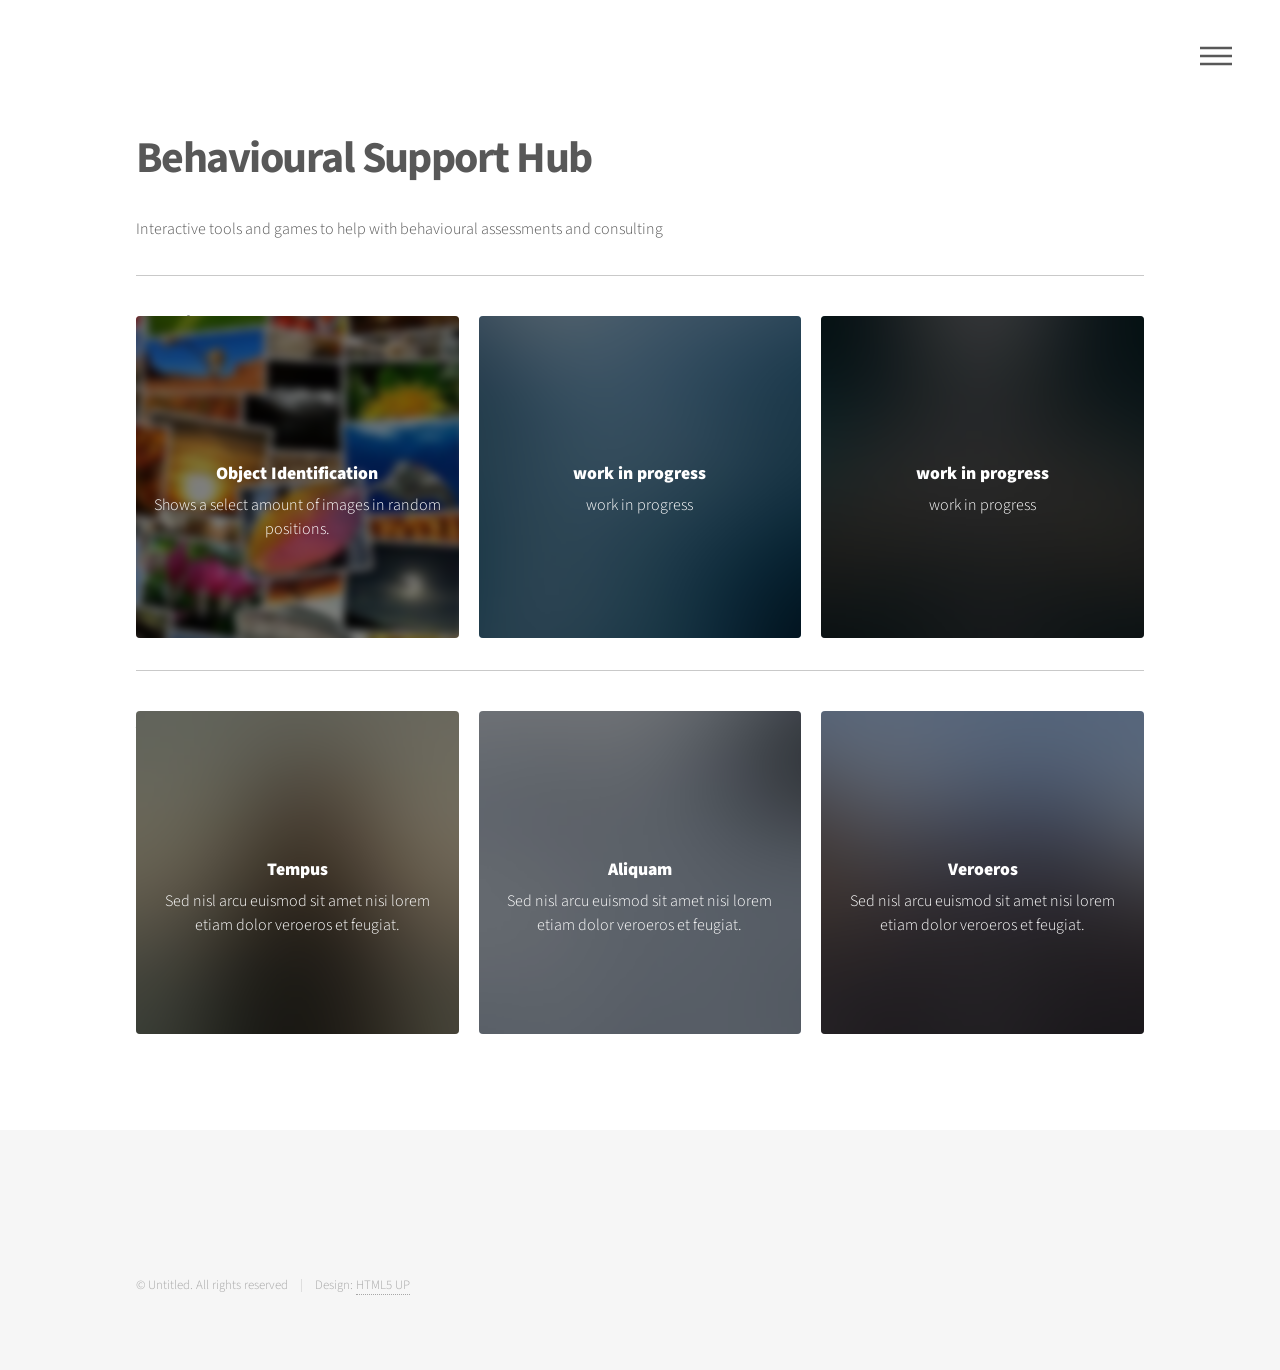
==== commit 2a0771fd: "Add files via upload" ====
--- a/index.html
+++ b/index.html
@@ -39,11 +39,13 @@
 					<nav id="menu">
 						<h2>Menu</h2>
 						<ul>
-							<li><a href="index.html">Home</a></li>
-							<li><a href="generic.html">Ipsum veroeros</a></li>
-							<li><a href="generic.html">Tempus etiam</a></li>
-							<li><a href="generic.html">Consequat dolor</a></li>
-							<li><a href="elements.html">Elements</a></li>
+							<li><a href="javascript:void(0);">Home</a></li>
+							<li><a href="#sessions">Sessions</a></li>
+							<ul class="nested-list">
+								<li><a href="https://duck777-star.github.io/Image-Recognition/">Object Identification</a></li>
+								<li><a href="https://duck777-star.github.io/Record-Keeping/">Record Keeping</a></li>
+							</ul>
+							<li><a href="#assessments">Assessments</a></li>
 						</ul>
 					</nav>
 
@@ -54,12 +56,14 @@
 								<h1>Behavioural Support Hub</a></h1>
 								<p>Interactive tools and games to help with behavioural assessments and consulting</p>
 							</header>
+							<hr>
+							<h2 id="sessions" class="separator">Sessions</h2>
 							<section class="tiles">
 								<article class="style1">
 									<span class="image">
 										<img src="images/images.png" alt="" />
 									</span>
-									<a href="elements.html">
+									<a href="https://duck777-star.github.io/Image-Recognition/">
 										<h2>Object Identification</h2>
 										<div class="content">
 											<p>Shows a select amount of images in random positions.</p>
@@ -88,7 +92,11 @@
 										</div>
 									</a>
 								</article>
-								<!-- <article class="style4">
+							</section>
+							<hr>
+							<h2 id="assessments" class="separator">Assessments</h2>
+							<section class="tiles">
+								<article class="style4">
 									<span class="image">
 										<img src="images/pic04.jpg" alt="" />
 									</span>
@@ -121,7 +129,7 @@
 										</div>
 									</a>
 								</article>
-								<article class="style2">
+								<!-- <article class="style2">
 									<span class="image">
 										<img src="images/pic07.jpg" alt="" />
 									</span>
--- a/assets/css/main.css
+++ b/assets/css/main.css
@@ -24,6 +24,27 @@
   vertical-align: baseline;
 }
 
+.separator {
+  letter-spacing: 0em;
+  margin-top: 0px;
+  margin-bottom: -2em;
+  font-size: 150%;
+}
+
+.nested-list{
+  list-style-type: none;
+}
+
+.nested-list li a {
+  display: block;
+  padding: 1em 0;
+  line-height: 1.5;
+  border: 0;
+  color: inherit;
+}
+
+
+
 article, aside, details, figcaption, figure,
 footer, header, hgroup, menu, nav, section {
   display: block;
@@ -164,9 +185,9 @@
   font-weight: 900;
   line-height: 1.5;
   margin: 0 0 2em 0;
-  text-transform: uppercase;
-  letter-spacing: 0.35em;
-}
+  letter-spacing: 0;
+}
+
 h2 a, h3 a, h4 a, h5 a, h6 a {
   color: inherit;
 }
@@ -2600,4 +2621,6 @@
   #wrapper > * > .inner {
     padding: 0 1.25em;
   }
-}/*# sourceMappingURL=main.css.map */+}/*# sourceMappingURL=main.css.map */
+
+
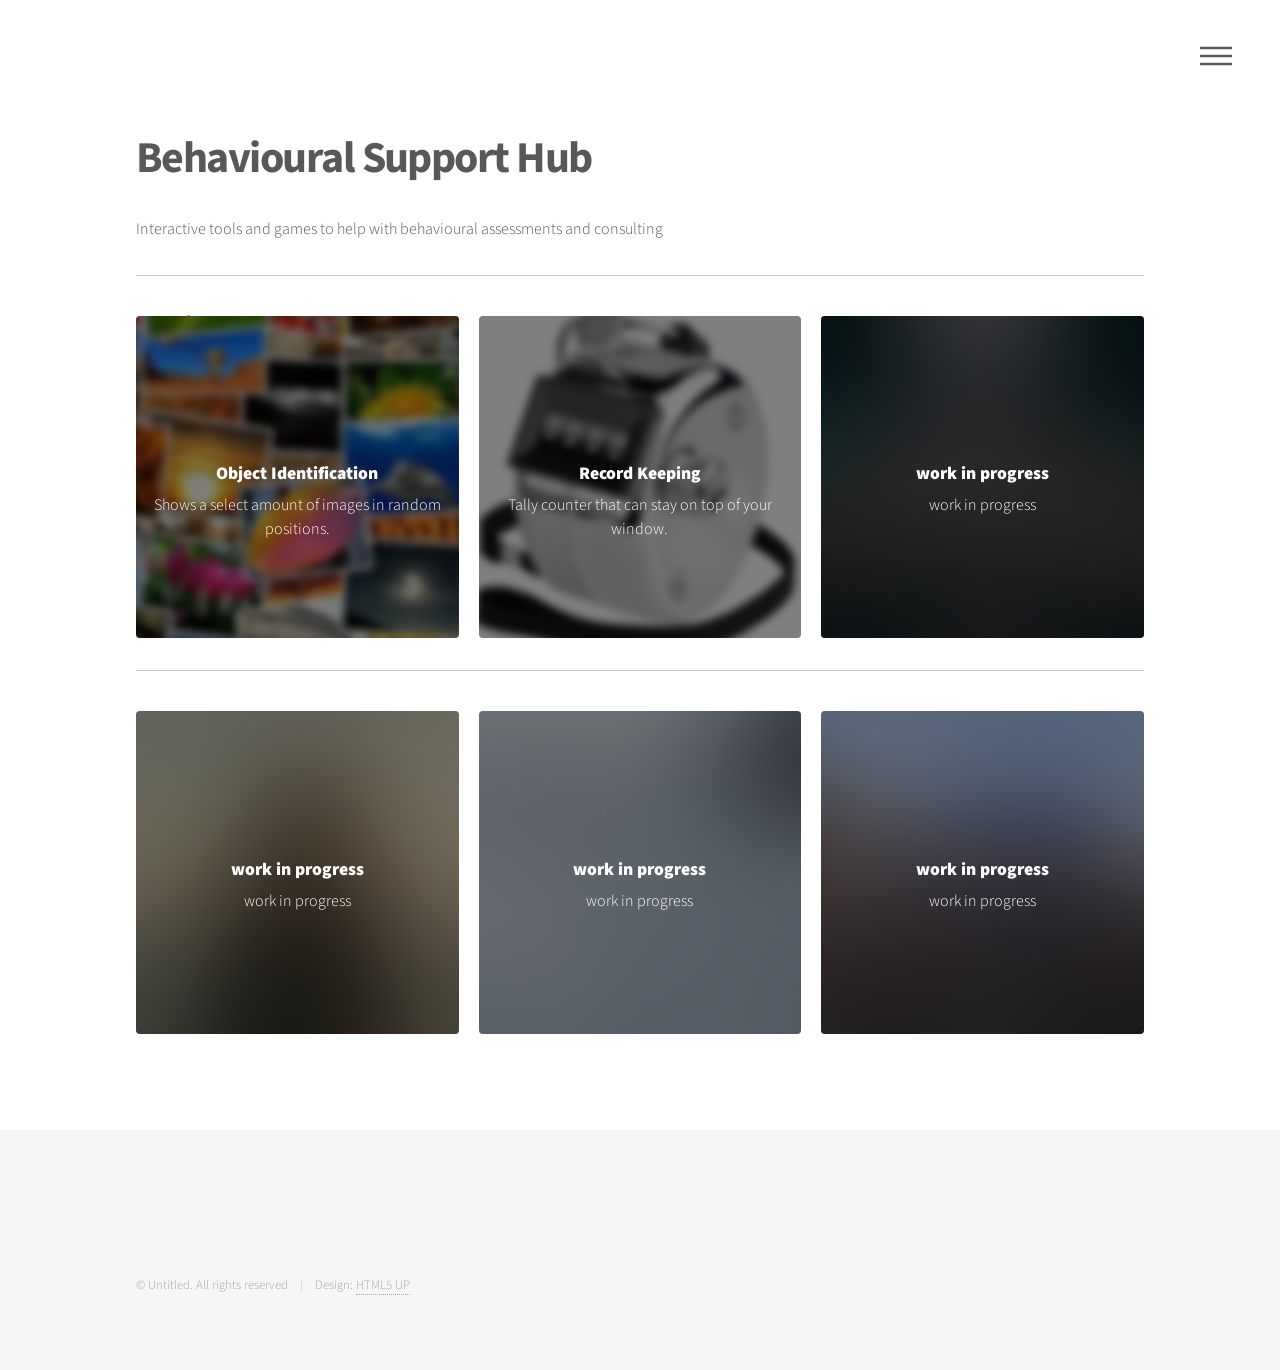
==== commit 64667677: "Add files via upload" ====
--- a/index.html
+++ b/index.html
@@ -72,12 +72,12 @@
 								</article>
 								<article class="style2">
 									<span class="image">
-										<img src="images/pic02.jpg" alt="" />
-									</span>
-									<a href="generic.html">
-										<h2>work in progress</h2>
-										<div class="content">
-											<p>work in progress</p>
+										<img src="images/tally.jpg" alt="" />
+									</span>
+									<a href="https://duck777-star.github.io/Record-Keeping/">
+										<h2>Record Keeping</h2>
+										<div class="content">
+											<p>Tally counter that can stay on top of your window.</p>
 										</div>
 									</a>
 								</article>
@@ -85,7 +85,7 @@
 									<span class="image">
 										<img src="images/pic03.jpg" alt="" />
 									</span>
-									<a href="generic.html">
+									<a href="javascript:void(0);">
 										<h2>work in progress</h2>
 										<div class="content">
 											<p>work in progress</p>
@@ -100,10 +100,10 @@
 									<span class="image">
 										<img src="images/pic04.jpg" alt="" />
 									</span>
-									<a href="generic.html">
-										<h2>Tempus</h2>
-										<div class="content">
-											<p>Sed nisl arcu euismod sit amet nisi lorem etiam dolor veroeros et feugiat.</p>
+									<a href="javascript:void(0);">
+										<h2>work in progress</h2>
+										<div class="content">
+											<p>work in progress</p>
 										</div>
 									</a>
 								</article>
@@ -111,10 +111,10 @@
 									<span class="image">
 										<img src="images/pic05.jpg" alt="" />
 									</span>
-									<a href="generic.html">
-										<h2>Aliquam</h2>
-										<div class="content">
-											<p>Sed nisl arcu euismod sit amet nisi lorem etiam dolor veroeros et feugiat.</p>
+									<a href="javascript:void(0);">
+										<h2>work in progress</h2>
+										<div class="content">
+											<p>work in progress</p>
 										</div>
 									</a>
 								</article>
@@ -122,10 +122,10 @@
 									<span class="image">
 										<img src="images/pic06.jpg" alt="" />
 									</span>
-									<a href="generic.html">
-										<h2>Veroeros</h2>
-										<div class="content">
-											<p>Sed nisl arcu euismod sit amet nisi lorem etiam dolor veroeros et feugiat.</p>
+									<a href="javascript:void(0);">
+										<h2>work in progress</h2>
+										<div class="content">
+											<p>work in progress</p>
 										</div>
 									</a>
 								</article>
